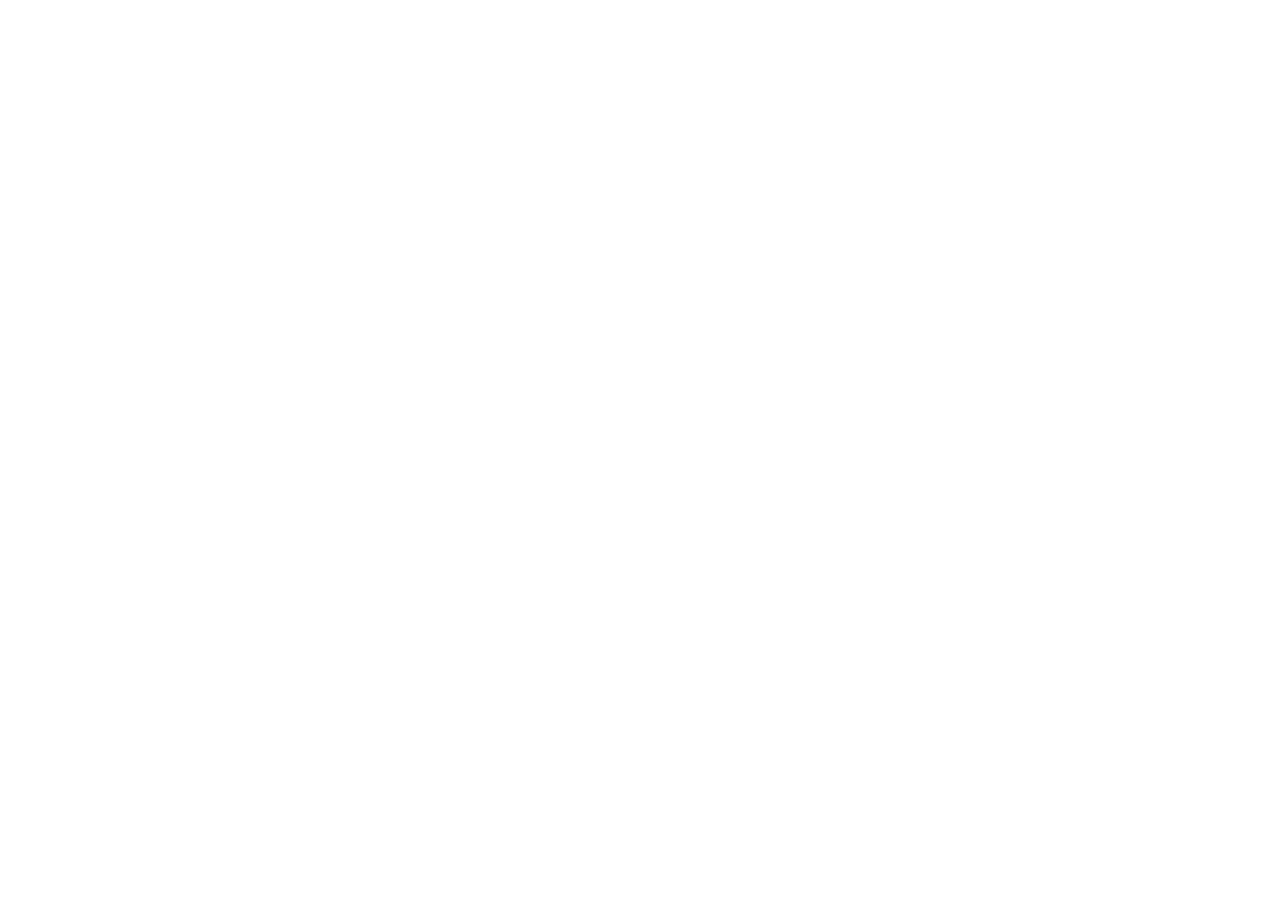
==== Border animation/index.html @ ce2636be "Border Animation" ====
<!DOCTYPE html>
<html lang="en">
<head>
    <meta charset="UTF-8">
    <meta name="viewport" content="width=device-width, initial-scale=1.0">
    <title>Border animation</title>
</head>
<link rel="stylesheet" href="style.css">
<body>
    
</body>
</html>
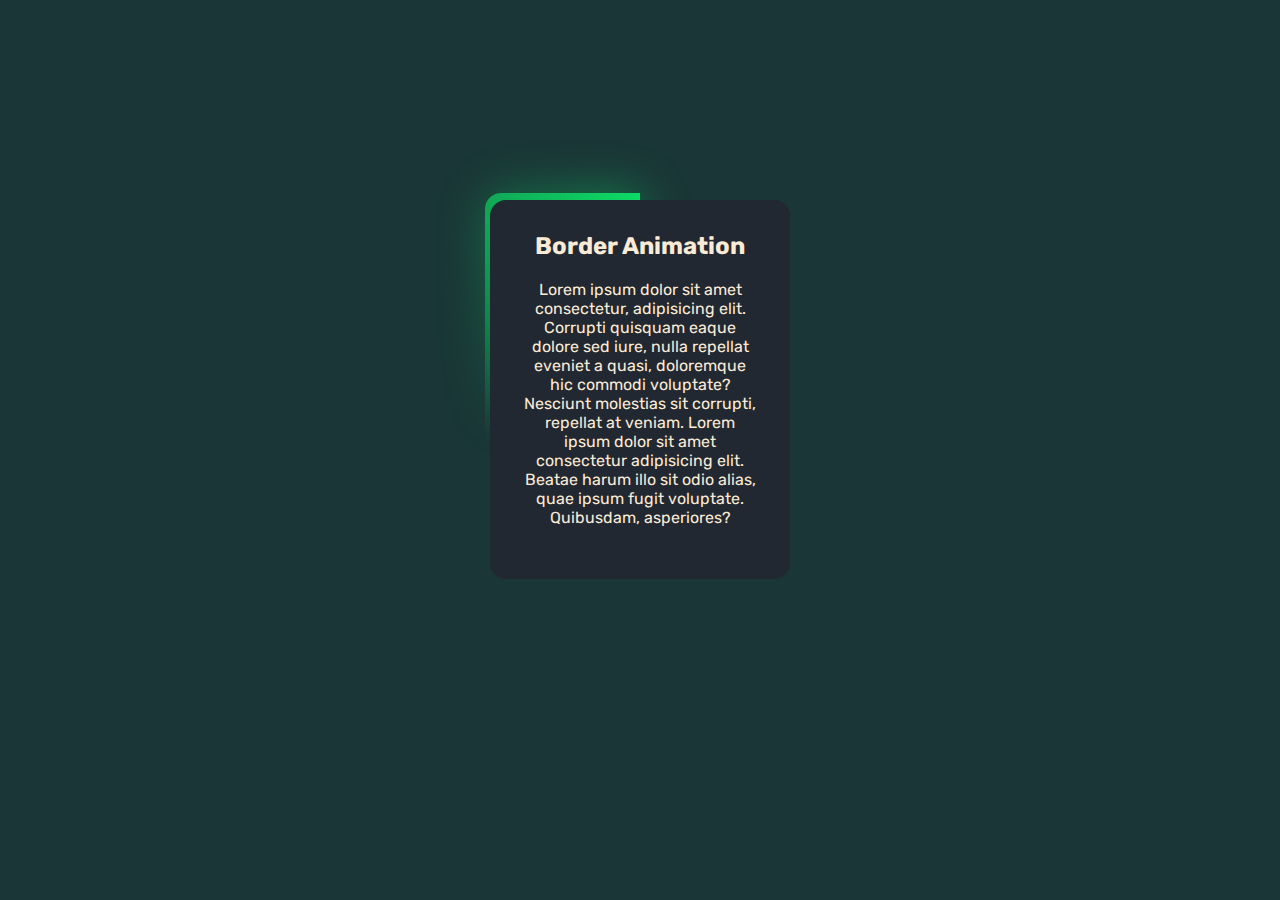
==== commit f1c78bdc: "Border Animation" ====
--- a/Border animation/index.html
+++ b/Border animation/index.html
@@ -6,7 +6,15 @@
     <title>Border animation</title>
 </head>
 <link rel="stylesheet" href="style.css">
+<link rel="preconnect" href="https://fonts.googleapis.com">
+<link rel="preconnect" href="https://fonts.gstatic.com" crossorigin>
+<link href="https://fonts.googleapis.com/css2?family=Lato:ital,wght@0,100;0,300;0,400;0,700;0,900;1,100;1,300;1,400;1,700;1,900&family=Rubik:ital,wght@0,300..900;1,300..900&display=swap" rel="stylesheet">
 <body>
+    <div class="card">
+        <h2>Border Animation</h2>
+        <p>Lorem ipsum dolor sit amet consectetur, adipisicing elit. Corrupti quisquam eaque dolore sed iure, nulla repellat eveniet a quasi, doloremque hic commodi voluptate? Nesciunt molestias sit corrupti, repellat at veniam.
+            Lorem ipsum dolor sit amet consectetur adipisicing elit. Beatae harum illo sit odio alias, quae ipsum fugit voluptate. Quibusdam, asperiores?</p>
+    </div>
     
 </body>
 </html>--- a/Border animation/style.css
+++ b/Border animation/style.css
@@ -0,0 +1,69 @@
+*{
+    padding: 0;
+    margin: 0;
+    box-sizing: border-box;
+    font-family: "Rubik",sans-serif;
+}
+body{
+    background-color: #1A3636;
+
+}
+.card{
+    margin: 200px auto;
+    background-color: #222831;
+    width: 300px;
+    padding: 2rem;
+    text-align: center;
+    border-radius: 1em;
+    -webkit-border-radius: 1em;
+    -moz-border-radius: 1em;
+    -ms-border-radius: 1em;
+    -o-border-radius: 1em;
+    position: relative;
+}
+h2{
+    color: antiquewhite;
+}
+.card p{
+    margin: 20px auto;
+    color: antiquewhite;
+}
+@property --angle{
+    syntax:"<angle>";
+    initial-value: 0deg;
+    inherits: false; 
+
+}
+.card::after,.card::before{
+    content: "";
+    position: absolute;
+    height: 102%;
+    width: 102%;
+    background-image: conic-gradient(from var(--angle), transparent 70%,rgb(13, 219, 102));
+    top: 50%;
+    left: 50%;
+    translate: -155px -197px;
+    z-index: -1;
+    padding-left: 5px;
+    padding-top: 10px ;
+    border-radius: 1em;
+    -webkit-border-radius: 1em;
+    -moz-border-radius: 1em;
+    -ms-border-radius: 1em;
+    -o-border-radius: 1em;
+    animation: round 3s linear infinite;
+    -webkit-animation: round 3s linear infinite;
+}
+.card::before{
+    filter: blur(1.5rem);
+    -webkit-filter: blur(1.5rem);
+    opacity: 0.5;
+}
+@keyframes round{
+    from{
+        --angle:0deg;
+    }
+    to{
+        --angle:360deg;
+    }
+}